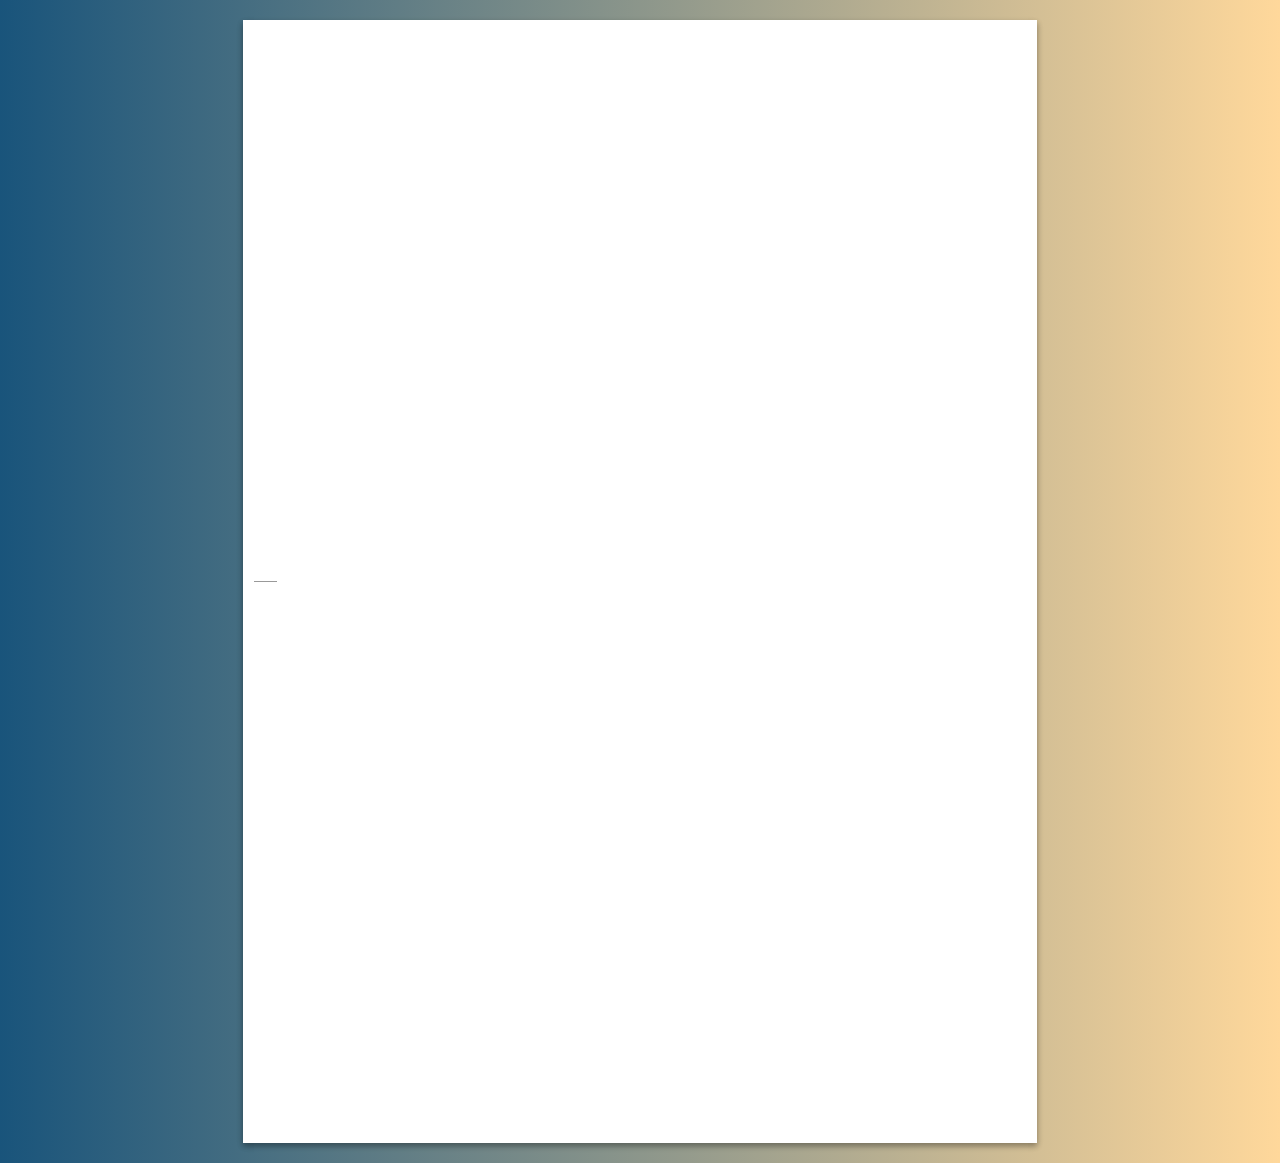
==== mockup.html @ 229c5827 "first commit" ====
<!DOCTYPE html>
<html>
    <head>
        <meta charset="utf-8">
        <title>Invoice</title>
        <link rel="stylesheet" href="stylesheets/print.css" media="screen" charset="utf-8">
        <link rel="stylesheet" href="stylesheets/view.css" media="screen" charset="utf-8">
        <link rel="stylesheet" href="stylesheets/print.css" media="print" charset="utf-8">
        <link href="https://fonts.googleapis.com/icon?family=Material+Icons" rel="stylesheet">
    </head>
    <body class="inv-invoice">
        <div id="app" class="inv-invoice-holder">
          <div>
              <article class="inv-invoice__paper">
                  <header class="inv-header">
                  </header>
                  <div class="mark-mid"></div>
                  <main class="inv-letter">

                  </main>
                  <footer class="inv-footer">
                  </footer>
              </article>
            </div>
        </div>

        <!--<script src="js/scripts.min.js" charset="utf-8"></script>-->
    </body>
</html>
---- stylesheets/print.css ----
@import url("https://fonts.googleapis.com/css?family=Roboto:300,400,500,700");
@import url("https://fonts.googleapis.com/css?family=Source+Sans+Pro:400,600");
/* line 7, ../sass/print.sass */
h1 {
  font-family: "Source Sans Pro", sans-serif;
}

/* line 10, ../sass/print.sass */
ul {
  margin: 0;
  padding: 0;
  list-style: none;
}

/* line 15, ../sass/print.sass */
.inv-invoice {
  font-family: "Roboto", sans-serif;
  color: #222;
}

/* line 19, ../sass/print.sass */
.inv-invoice {
  overflow: auto;
  margin: 0;
}

/* line 23, ../sass/print.sass */
.inv-invoice__paper {
  font-size: 12pt;
  overflow: auto;
  width: 21cm;
  height: 29.7cm;
  background-color: #fff;
  padding: 1cm 0;
  box-sizing: border-box;
  position: relative;
}

/* line 33, ../sass/print.sass */
.inv-list--right {
  text-align: right;
}

/* line 37, ../sass/print.sass */
.inv-list--inline li {
  display: inline;
}

/* line 40, ../sass/print.sass */
.inv-font--sm {
  font-size: 9pt;
}

/* line 44, ../sass/print.sass */
.mark-top {
  left: 0;
  width: 0.4cm;
  position: absolute;
  top: 10.5cm;
  border-top: solid 1pt #999;
  margin-left: 0.5cm;
  margin-right: 0.5cm;
}

/* line 53, ../sass/print.sass */
.mark--right {
  left: auto;
  right: 0;
}

/* line 57, ../sass/print.sass */
.mark-mid {
  border-top: solid 1pt #999;
  width: 0.6cm;
  position: absolute;
  margin-left: 0.3cm;
  top: 50%;
}

/* line 64, ../sass/print.sass */
.material-icons {
  vertical-align: middle;
}

/* line 67, ../sass/print.sass */
.link-style {
  color: #ff7f94;
  font-weight: bold;
}

@media print {
  /* line 72, ../sass/print.sass */
  .inv-menu {
    display: none;
  }
}
/* line 1, ../sass/comp/_header.sass */
.inv-header {
  width: 100%;
  padding: 0 2cm;
  height: 9.5cm;
  box-sizing: border-box;
}

/* line 7, ../sass/comp/_header.sass */
.inv-from {
  width: 50%;
  float: right;
}

/* line 11, ../sass/comp/_header.sass */
.inv-to {
  width: 8.5cm;
  position: absolute;
  top: 5cm;
  left: 2cm;
  height: 4cm;
  overflow: hidden;
}

/* line 19, ../sass/comp/_header.sass */
.inv-to__from-addr {
  text-align: center;
  padding-bottom: 2pt;
  border-bottom: solid 1pt #999;
}
/* line 23, ../sass/comp/_header.sass */
.inv-to__from-addr span {
  display: inline-block;
  margin: 0 2pt;
  margin-bottom: 1pt;
}

/* line 28, ../sass/comp/_header.sass */
.inv-to__address {
  padding: 0.4cm 0.2cm;
}

/* line 32, ../sass/comp/_header.sass */
.inv-data {
  position: absolute;
  top: 5cm;
  right: 2cm;
}

/* line 37, ../sass/comp/_header.sass */
.inv-header__date {
  right: 3cm;
  top: 9.7cm;
  position: absolute;
}

/* line 1, ../sass/comp/_letter.sass */
.inv-letter {
  padding: 0 3cm;
  overflow: auto;
}

/* line 5, ../sass/comp/_letter.sass */
.inv-intro {
  margin-bottom: 0.7cm;
}
/* line 6, ../sass/comp/_letter.sass */
.inv-intro h1 {
  font-size: 18pt;
}

/* line 10, ../sass/comp/_letter.sass */
.inv-table__element {
  box-sizing: border-box;
  width: 100%;
  padding-left: 15pt;
  font-size: 10pt;
  position: relative;
  margin-bottom: 12pt;
}
/* line 17, ../sass/comp/_letter.sass */
.inv-table__element .material-icons {
  font-size: 10pt;
}

/* line 20, ../sass/comp/_letter.sass */
.inv-table__position {
  position: absolute;
  top: 5pt;
  color: #fff;
  background-color: #4798d8;
  display: inline-block;
  padding: 8pt 3pt;
  width: 20pt;
  text-align: center;
  font-weight: bold;
  border-radius: 2pt;
  margin-left: -15pt;
}

/* line 33, ../sass/comp/_letter.sass */
.inv-table__description {
  background-color: #eee;
  display: flex;
  box-sizing: border-box;
  padding: 8pt 18pt;
  padding-bottom: 4pt;
  padding-right: 12pt;
  border-radius: 2pt;
  border-bottom-left-radius: 0;
  border-bottom-right-radius: 0;
}

/* line 44, ../sass/comp/_letter.sass */
.inv-table__price {
  text-align: right;
  padding: 6pt 18pt;
  padding-right: 12pt;
  padding-top: 6pt;
  background-color: #ddd;
  border-radius: 2pt;
  border-top-left-radius: 0;
  border-top-right-radius: 0;
}

/* line 54, ../sass/comp/_letter.sass */
.inv-table__price-tag {
  min-width: 1.5cm;
  display: inline-block;
}

/* line 58, ../sass/comp/_letter.sass */
.inv-total {
  text-align: center;
  color: #5f7a3a;
  font-weight: bold;
  font-size: 14pt;
  padding-top: 10pt;
}

/* line 65, ../sass/comp/_letter.sass */
.inv-note {
  text-align: center;
  font-size: 8pt;
  color: #444;
  margin-top: 4pt;
}

/* line 71, ../sass/comp/_letter.sass */
.inv-final__text {
  padding-top: 0.5cm;
}

/* line 1, ../sass/comp/_footer.sass */
.inv-footer {
  width: 100%;
  padding: 0 2cm;
  padding-bottom: 1cm;
  box-sizing: border-box;
  position: absolute;
  bottom: 0;
  font-size: 10pt;
}
/* line 9, ../sass/comp/_footer.sass */
.inv-footer .material-icons {
  font-size: 12pt;
  margin-right: 3pt;
}

/* line 13, ../sass/comp/_footer.sass */
.inv-footer__section-holder {
  overflow: auto;
  border-top: solid 1pt #999;
  padding: 0 0.2cm;
  padding-top: 0.5cm;
}

/* line 19, ../sass/comp/_footer.sass */
.inv-footer__section {
  width: 33.33%;
  float: left;
  text-align: center;
}
/* line 23, ../sass/comp/_footer.sass */
.inv-footer__section:first-child {
  text-align: left;
}
/* line 25, ../sass/comp/_footer.sass */
.inv-footer__section:last-child {
  text-align: right;
}

/* line 29, ../sass/comp/_footer.sass */
.inv-footer__section-holder--bottom {
  border: none;
  padding-top: 0.6cm;
  font-size: 9pt;
}

/* line 34, ../sass/comp/_footer.sass */
.inv-footer__section--bottom {
  width: 60%;
  float: left;
  text-align: center;
}
/* line 38, ../sass/comp/_footer.sass */
.inv-footer__section--bottom:first-child {
  text-align: left;
  width: 20%;
}
/* line 41, ../sass/comp/_footer.sass */
.inv-footer__section--bottom:last-child {
  text-align: right;
  width: 20%;
}
---- stylesheets/view.css ----
@media screen {
  /* line 2, ../sass/view.sass */
  .inv-invoice {
    background: #ffd89b;
    /* fallback for old browsers */
    background: -webkit-linear-gradient(to left, #ffd89b, #19547b);
    /* Chrome 10-25, Safari 5.1-6 */
    background: linear-gradient(to left, #ffd89b, #19547b);
    /* W3C, IE 10+/ Edge, Firefox 16+, Chrome 26+, Opera 12+, Safari 7+
     * background-attachment: fixed */
    min-height: 100vh;
    width: 100%;
  }

  /* line 22, ../sass/view.sass */
  .inv-invoice__paper {
    margin: 20px auto;
    box-shadow: 0 3px 6px rgba(0, 0, 0, 0.16), 0 3px 6px rgba(0, 0, 0, 0.23);
  }

  /* line 1, ../sass/style/_inv-menu.sass */
  .inv-menu {
    float: left;
    overflow: auto;
    width: 30%;
    height: 100vh;
    background-color: rgba(8, 26, 38, 0.6);
    padding: 10px 20px;
    box-sizing: border-box;
  }

  /* line 10, ../sass/style/_inv-menu.sass */
  .inv-menu__headline {
    overflow: auto;
    color: #ffd89b;
  }

  /* line 3, ../sass/style/_form.sass */
  .group {
    position: relative;
    margin-bottom: 45px;
    width: 100%;
    box-sizing: border-box;
  }

  /* line 9, ../sass/style/_form.sass */
  input {
    color: #fff;
    background-color: transparent;
    box-sizing: border-box;
    width: 100%;
    font-size: 18px;
    padding: 10px 10px 10px 5px;
    display: block;
    border: none;
    border-bottom: 1px solid #757575;
  }
  /* line 19, ../sass/style/_form.sass */
  input:focus {
    outline: none;
  }

  /* LABEL ======================================= */
  /* line 24, ../sass/style/_form.sass */
  label {
    color: #999;
    font-size: 18px;
    font-weight: normal;
    position: absolute;
    pointer-events: none;
    left: 0px;
    top: 10px;
    transition: 0.2s ease all;
    -moz-transition: 0.2s ease all;
    -webkit-transition: 0.2s ease all;
  }

  /* active state */
  /* line 39, ../sass/style/_form.sass */
  input:focus ~ label, input:valid ~ label {
    top: -20px;
    font-size: 14px;
    color: #ffd89b;
  }

  /* BOTTOM BARS ================================= */
  /* line 46, ../sass/style/_form.sass */
  .bar {
    box-sizing: border-box;
    position: relative;
    display: block;
    width: 100%;
  }
  /* line 51, ../sass/style/_form.sass */
  .bar:before, .bar:after {
    content: "";
    height: 2px;
    width: 0;
    bottom: 1px;
    position: absolute;
    background: #ffd89b;
    transition: 0.2s ease all;
    -moz-transition: 0.2s ease all;
    -webkit-transition: 0.2s ease all;
  }

  /* active state */
  /* line 65, ../sass/style/_form.sass */
  input:focus ~ .bar:before, input:focus ~ .bar:after {
    width: 100%;
  }

  /* HIGHLIGHTER ================================== */
  /* line 70, ../sass/style/_form.sass */
  .highlight {
    position: absolute;
    height: 60%;
    width: 100%;
    top: 25%;
    left: 0;
    pointer-events: none;
    opacity: 0.5;
  }

  /* active state */
  /* line 81, ../sass/style/_form.sass */
  input:focus ~ .highlight {
    -webkit-animation: inputHighlighter 0.3s ease;
    -moz-animation: inputHighlighter 0.3s ease;
    animation: inputHighlighter 0.3s ease;
  }

  /* ANIMATIONS ================ */
  @-webkit-keyframes inputHighlighter {
    from {
      background: #ffd89b;
    }
    to {
      width: 0;
      background: transparent;
    }
  }
  @-moz-keyframes inputHighlighter {
    from {
      background: #ffd89b;
    }
    to {
      width: 0;
      background: transparent;
    }
  }
  @keyframes inputHighlighter {
    from {
      background: #ffd89b;
    }
    to {
      width: 0;
      background: transparent;
    }
  }
}
---- stylesheets/print.css ----
@import url("https://fonts.googleapis.com/css?family=Roboto:300,400,500,700");
@import url("https://fonts.googleapis.com/css?family=Source+Sans+Pro:400,600");
/* line 7, ../sass/print.sass */
h1 {
  font-family: "Source Sans Pro", sans-serif;
}

/* line 10, ../sass/print.sass */
ul {
  margin: 0;
  padding: 0;
  list-style: none;
}

/* line 15, ../sass/print.sass */
.inv-invoice {
  font-family: "Roboto", sans-serif;
  color: #222;
}

/* line 19, ../sass/print.sass */
.inv-invoice {
  overflow: auto;
  margin: 0;
}

/* line 23, ../sass/print.sass */
.inv-invoice__paper {
  font-size: 12pt;
  overflow: auto;
  width: 21cm;
  height: 29.7cm;
  background-color: #fff;
  padding: 1cm 0;
  box-sizing: border-box;
  position: relative;
}

/* line 33, ../sass/print.sass */
.inv-list--right {
  text-align: right;
}

/* line 37, ../sass/print.sass */
.inv-list--inline li {
  display: inline;
}

/* line 40, ../sass/print.sass */
.inv-font--sm {
  font-size: 9pt;
}

/* line 44, ../sass/print.sass */
.mark-top {
  left: 0;
  width: 0.4cm;
  position: absolute;
  top: 10.5cm;
  border-top: solid 1pt #999;
  margin-left: 0.5cm;
  margin-right: 0.5cm;
}

/* line 53, ../sass/print.sass */
.mark--right {
  left: auto;
  right: 0;
}

/* line 57, ../sass/print.sass */
.mark-mid {
  border-top: solid 1pt #999;
  width: 0.6cm;
  position: absolute;
  margin-left: 0.3cm;
  top: 50%;
}

/* line 64, ../sass/print.sass */
.material-icons {
  vertical-align: middle;
}

/* line 67, ../sass/print.sass */
.link-style {
  color: #ff7f94;
  font-weight: bold;
}

@media print {
  /* line 72, ../sass/print.sass */
  .inv-menu {
    display: none;
  }
}
/* line 1, ../sass/comp/_header.sass */
.inv-header {
  width: 100%;
  padding: 0 2cm;
  height: 9.5cm;
  box-sizing: border-box;
}

/* line 7, ../sass/comp/_header.sass */
.inv-from {
  width: 50%;
  float: right;
}

/* line 11, ../sass/comp/_header.sass */
.inv-to {
  width: 8.5cm;
  position: absolute;
  top: 5cm;
  left: 2cm;
  height: 4cm;
  overflow: hidden;
}

/* line 19, ../sass/comp/_header.sass */
.inv-to__from-addr {
  text-align: center;
  padding-bottom: 2pt;
  border-bottom: solid 1pt #999;
}
/* line 23, ../sass/comp/_header.sass */
.inv-to__from-addr span {
  display: inline-block;
  margin: 0 2pt;
  margin-bottom: 1pt;
}

/* line 28, ../sass/comp/_header.sass */
.inv-to__address {
  padding: 0.4cm 0.2cm;
}

/* line 32, ../sass/comp/_header.sass */
.inv-data {
  position: absolute;
  top: 5cm;
  right: 2cm;
}

/* line 37, ../sass/comp/_header.sass */
.inv-header__date {
  right: 3cm;
  top: 9.7cm;
  position: absolute;
}

/* line 1, ../sass/comp/_letter.sass */
.inv-letter {
  padding: 0 3cm;
  overflow: auto;
}

/* line 5, ../sass/comp/_letter.sass */
.inv-intro {
  margin-bottom: 0.7cm;
}
/* line 6, ../sass/comp/_letter.sass */
.inv-intro h1 {
  font-size: 18pt;
}

/* line 10, ../sass/comp/_letter.sass */
.inv-table__element {
  box-sizing: border-box;
  width: 100%;
  padding-left: 15pt;
  font-size: 10pt;
  position: relative;
  margin-bottom: 12pt;
}
/* line 17, ../sass/comp/_letter.sass */
.inv-table__element .material-icons {
  font-size: 10pt;
}

/* line 20, ../sass/comp/_letter.sass */
.inv-table__position {
  position: absolute;
  top: 5pt;
  color: #fff;
  background-color: #4798d8;
  display: inline-block;
  padding: 8pt 3pt;
  width: 20pt;
  text-align: center;
  font-weight: bold;
  border-radius: 2pt;
  margin-left: -15pt;
}

/* line 33, ../sass/comp/_letter.sass */
.inv-table__description {
  background-color: #eee;
  display: flex;
  box-sizing: border-box;
  padding: 8pt 18pt;
  padding-bottom: 4pt;
  padding-right: 12pt;
  border-radius: 2pt;
  border-bottom-left-radius: 0;
  border-bottom-right-radius: 0;
}

/* line 44, ../sass/comp/_letter.sass */
.inv-table__price {
  text-align: right;
  padding: 6pt 18pt;
  padding-right: 12pt;
  padding-top: 6pt;
  background-color: #ddd;
  border-radius: 2pt;
  border-top-left-radius: 0;
  border-top-right-radius: 0;
}

/* line 54, ../sass/comp/_letter.sass */
.inv-table__price-tag {
  min-width: 1.5cm;
  display: inline-block;
}

/* line 58, ../sass/comp/_letter.sass */
.inv-total {
  text-align: center;
  color: #5f7a3a;
  font-weight: bold;
  font-size: 14pt;
  padding-top: 10pt;
}

/* line 65, ../sass/comp/_letter.sass */
.inv-note {
  text-align: center;
  font-size: 8pt;
  color: #444;
  margin-top: 4pt;
}

/* line 71, ../sass/comp/_letter.sass */
.inv-final__text {
  padding-top: 0.5cm;
}

/* line 1, ../sass/comp/_footer.sass */
.inv-footer {
  width: 100%;
  padding: 0 2cm;
  padding-bottom: 1cm;
  box-sizing: border-box;
  position: absolute;
  bottom: 0;
  font-size: 10pt;
}
/* line 9, ../sass/comp/_footer.sass */
.inv-footer .material-icons {
  font-size: 12pt;
  margin-right: 3pt;
}

/* line 13, ../sass/comp/_footer.sass */
.inv-footer__section-holder {
  overflow: auto;
  border-top: solid 1pt #999;
  padding: 0 0.2cm;
  padding-top: 0.5cm;
}

/* line 19, ../sass/comp/_footer.sass */
.inv-footer__section {
  width: 33.33%;
  float: left;
  text-align: center;
}
/* line 23, ../sass/comp/_footer.sass */
.inv-footer__section:first-child {
  text-align: left;
}
/* line 25, ../sass/comp/_footer.sass */
.inv-footer__section:last-child {
  text-align: right;
}

/* line 29, ../sass/comp/_footer.sass */
.inv-footer__section-holder--bottom {
  border: none;
  padding-top: 0.6cm;
  font-size: 9pt;
}

/* line 34, ../sass/comp/_footer.sass */
.inv-footer__section--bottom {
  width: 60%;
  float: left;
  text-align: center;
}
/* line 38, ../sass/comp/_footer.sass */
.inv-footer__section--bottom:first-child {
  text-align: left;
  width: 20%;
}
/* line 41, ../sass/comp/_footer.sass */
.inv-footer__section--bottom:last-child {
  text-align: right;
  width: 20%;
}
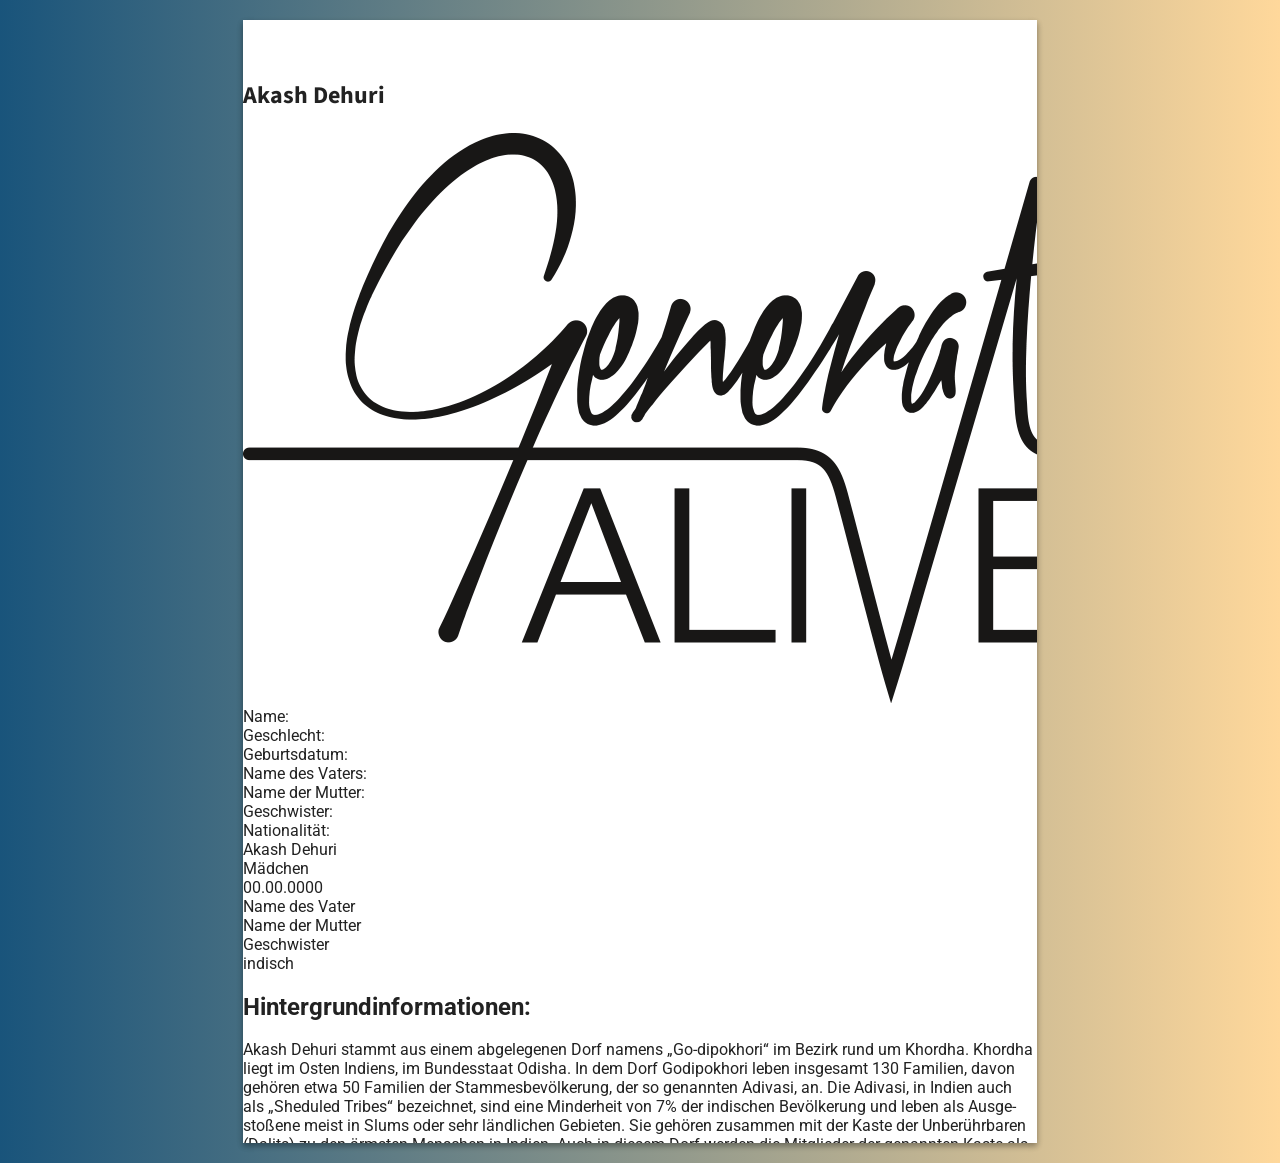
==== commit 6c1dbb6c: "mockup fertig" ====
--- a/mockup.html
+++ b/mockup.html
@@ -11,16 +11,57 @@
     <body class="inv-invoice">
         <div id="app" class="inv-invoice-holder">
           <div>
-              <article class="inv-invoice__paper">
-                  <header class="inv-header">
-                  </header>
-                  <div class="mark-mid"></div>
-                  <main class="inv-letter">
+            <article class="inv-invoice__paper">
+                <header class="sb-header">
+                    <h1>Akash Dehuri</h1>
+                    <img class="sb-logo" src="gfx/ga_logo.png" alt="Generation Alive"/>
+                </header>
+                <main class="sb-main">
+                    <div class="sb-table">
+                        <div class="sb-table__right">
 
-                  </main>
-                  <footer class="inv-footer">
-                  </footer>
-              </article>
+                        </div>
+                        <div class="sb-table__left">
+                            <ul class="sb-table__list">
+                                <li>Name:</li>
+                                <li>Geschlecht:</li>
+                                <li>Geburtsdatum:</li>
+                                <li>Name des Vaters:</li>
+                                <li>Name der Mutter:</li>
+                                <li>Geschwister:</li>
+                                <li>Nationalität:</li>
+                            </ul>
+                        </div>
+                        <div class="sb-table__mid">
+                            <ul class="sb-table__list sb-table__list--mid">
+                                <li>Akash Dehuri</li>
+                                <li>Mädchen</li>
+                                <li>00.00.0000</li>
+                                <li>Name des Vater</li>
+                                <li>Name der Mutter</li>
+                                <li>Geschwister</li>
+                                <li>indisch</li>
+                            </ul>
+                        </div>
+
+                    </div>
+
+                    <h2>Hintergrundinformationen:</h2>
+                        <div class="sb-description">
+                            Akash Dehuri stammt aus einem abgelegenen Dorf namens „Go-dipokhori“  im  Bezirk  rund  um  Khordha.  Khordha  liegt  im  Osten  Indiens,  im  Bundesstaat  Odisha.  In  dem  Dorf  Godipokhori  leben  insgesamt  130  Familien,  davon  gehören  etwa  50  Familien  der  Stammesbevölkerung, der so genannten Adivasi, an. Die Adivasi, in Indien auch als „Sheduled Tribes“ bezeichnet, sind eine Minderheit von 7% der indischen Bevölkerung und leben als Ausge-stoßene meist in Slums oder sehr ländlichen Gebieten. Sie gehören zusammen mit der Kaste der Unberührbaren (Dalits) zu den ärmsten Menschen in Indien. Auch in diesem Dorf werden die Mitglieder der genannten Kaste als  Ausgestoßene  benachteiligt  und  leben  isoliert  von  den  übrigen  Dorfbewohnern  in  einer  entlegenen  Straße.  In  dieser  fast  ausweglosen Situation für die ärmsten der Armen in Indien leben diese  50  Familien  bereits  unter  der  Armutsgrenze.  Es  gibt  kein  Krankenhaus  und  keine  Schule  in  ihrer  Nähe,  geschweige  denn  fließendes Wasser oder befestigte Straßen. Die meisten der Dorf-bewohner  sind  Analphabeten  und  kämpfen  als Tagelöhner um  die Versorgung ihrer Familien. Doch nicht nur die wirtschaftliche und soziale Situation ist schier hoffnungslos, auch in geistlicher Hinsicht herrscht in Dörfern wie Godipokhori  eine  große  Armut.  Viele  der  Familien  sind  Hinduis-ten, oder als Stammesmitglieder Animisten. Sie glauben, dass die Natur eine Seele hat, sie beten Tiere, Bäume, Wasser, Felsen, usw. als Gottheit an. In diesem Dorf leben nur 10 christliche Familien.Akash Dehuri lebt als Ausgestoßener in diesem Dorf und gehört damit auch zu den besonders bedürftigen Kindern. Sein Vater ist Tagelöhner  und  hat  auch  nicht  immer  Arbeit.  Akashs  Bruder  ist  blind, dadurch hat es die Familie besonders schwer in diesem so feindseligen Umfeld zurechtzukommen.
+                        </div>
+                        <div class="sb-aside">
+                            <figure class="sb-aside__image">
+                                <img src="gfx/aside-img1.jpg" alt="Bild 1" />
+                                <figcaption>Bildunterschrift 1</figcaption>
+                            </figure>
+                            <figure class="sb-aside__image">
+                                <img src="gfx/aside-img2.jpg" alt="Bild 2" />
+                                <figcaption>Bildunterschrift 2</figcaption>
+                            </figure>
+                        </div>
+                    </main>
+                </article>
             </div>
         </div>
 
